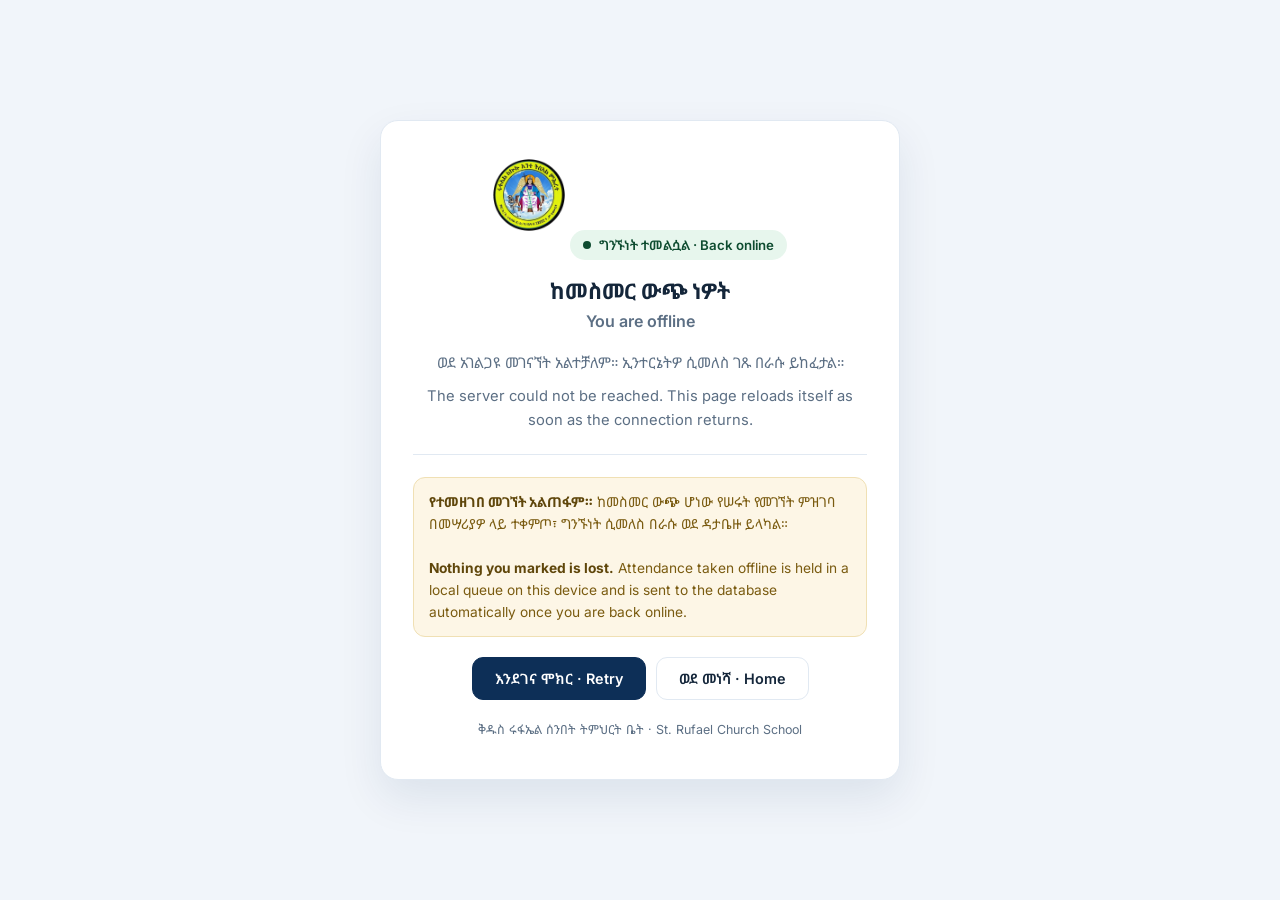
==== offline.html @ 1dffbf05 "Add files via upload Main" ====
<!DOCTYPE html>
<html lang="am">
<head>
<meta charset="UTF-8">
<meta name="viewport" content="width=device-width, initial-scale=1.0, viewport-fit=cover">
<title>ከመስመር ውጭ · Offline</title>
<meta name="theme-color" content="#0d2f57">
<link rel="icon" type="image/png" href="assets/logo.png">
<link rel="stylesheet" href="css/fonts.css">
<style>
  :root{
    --navy:#0d2f57; --ink:#14263a; --muted:#5c6f84; --bg:#f1f5fa;
    --line:#e1e9f2; --gold:#c9a227; --amber:#b7791f; --amber-bg:#fdf6e6;
    --font:'Inter','Noto Sans Ethiopic',system-ui,-apple-system,Segoe UI,Roboto,sans-serif;
  }
  *{box-sizing:border-box}
  html,body{height:100%}
  body{
    margin:0; font-family:var(--font); background:var(--bg); color:var(--ink);
    display:flex; align-items:center; justify-content:center; padding:28px;
    -webkit-font-smoothing:antialiased;
  }
  .card{
    width:100%; max-width:520px; background:#fff; border:1px solid var(--line);
    border-radius:18px; padding:38px 32px 30px; text-align:center;
    box-shadow:0 18px 44px rgba(13,47,87,.09);
  }
  .logo{width:72px;height:72px;object-fit:contain;margin-bottom:18px}
  h1{font-size:1.35rem;margin:0 0 6px;letter-spacing:-.01em}
  h2{font-size:1rem;font-weight:600;color:var(--muted);margin:0 0 20px}
  p{color:var(--muted);font-size:.92rem;line-height:1.65;margin:0 0 8px}
  .rule{height:1px;background:var(--line);margin:22px 0}
  .note{
    background:var(--amber-bg); border:1px solid #f0e0b4; color:#7a5b10;
    border-radius:12px; padding:13px 15px; font-size:.86rem; text-align:start;
    line-height:1.6; margin-bottom:20px;
  }
  .note strong{color:#5f460a}
  .row{display:flex;gap:10px;justify-content:center;flex-wrap:wrap}
  button,a.btn{
    font-family:inherit; font-size:.9rem; font-weight:600; cursor:pointer;
    padding:11px 22px; border-radius:11px; border:1px solid var(--line);
    background:#fff; color:var(--ink); text-decoration:none; transition:.15s;
  }
  button.primary{background:var(--navy);border-color:var(--navy);color:#fff}
  button:hover,a.btn:hover{transform:translateY(-1px);box-shadow:0 6px 16px rgba(13,47,87,.12)}
  .state{
    display:inline-flex;align-items:center;gap:8px;font-size:.83rem;font-weight:600;
    padding:6px 13px;border-radius:999px;background:#fdecea;color:#8c2f22;margin-bottom:16px;
  }
  .state.on{background:#e7f6ed;color:#0e4c30}
  .dot{width:8px;height:8px;border-radius:50%;background:currentColor}
  .foot{font-size:.78rem;color:var(--muted);margin-top:20px}
  @media (max-width:420px){ .card{padding:30px 20px 24px} }
</style>
</head>
<body>
  <main class="card">
    <img class="logo" src="assets/logo.png" alt="">
    <div class="state" id="state"><span class="dot"></span><span id="stateTxt">ከመስመር ውጭ · Offline</span></div>
    <h1>ከመስመር ውጭ ነዎት</h1>
    <h2>You are offline</h2>

    <p>ወደ አገልጋዩ መገናኘት አልተቻለም። ኢንተርኔትዎ ሲመለስ ገጹ በራሱ ይከፈታል።</p>
    <p>The server could not be reached. This page reloads itself as soon as the connection returns.</p>

    <div class="rule"></div>

    <div class="note">
      <strong>የተመዘገበ መገኘት አልጠፋም።</strong> ከመስመር ውጭ ሆነው የሠሩት የመገኘት ምዝገባ በመሣሪያዎ ላይ ተቀምጦ፣ ግንኙነት ሲመለስ በራሱ ወደ ዳታቤዙ ይላካል።
      <br><br>
      <strong>Nothing you marked is lost.</strong> Attendance taken offline is held in a local queue on this device and
      is sent to the database automatically once you are back online.
    </div>

    <div class="row">
      <button class="primary" type="button" onclick="location.reload()">እንደገና ሞክር · Retry</button>
      <a class="btn" href="index.php">ወደ መነሻ · Home</a>
    </div>

    <p class="foot">ቅዱስ ሩፋኤል ሰንበት ትምህርት ቤት · St. Rufael Church School</p>
  </main>

<script>
(function () {
  var st = document.getElementById('state'), tx = document.getElementById('stateTxt');
  function paint() {
    if (navigator.onLine) {
      st.classList.add('on');
      tx.textContent = 'ግንኙነት ተመልሷል · Back online';
      setTimeout(function () { location.replace('index.php'); }, 900);
    } else {
      st.classList.remove('on');
      tx.textContent = 'ከመስመር ውጭ · Offline';
    }
  }
  window.addEventListener('online', paint);
  window.addEventListener('offline', paint);
  paint();
  /* quiet poll, in case the online event never fires */
  setInterval(function () {
    fetch('assets/logo.png', { method: 'HEAD', cache: 'no-store' })
      .then(function () { location.replace('index.php'); })
      .catch(function () {});
  }, 8000);
})();
</script>
</body>
</html>
---- css/fonts.css ----
/* family Noto+Sans+Ethiopic:wght@400;500;600;700 */
@font-face{font-family:'Noto Sans Ethiopic';font-style:normal;font-weight:400;font-display:swap;src:url('../assets/fonts/NotoSansEthiopic-ethiopic-400.woff2') format('woff2');unicode-range:U+030E, U+1200-1399, U+2D80-2DDE, U+AB01-AB2E, U+1E7E0-1E7E6, U+1E7E8-1E7EB, U+1E7ED-1E7EE, U+1E7F0-1E7FE;}
@font-face{font-family:'Noto Sans Ethiopic';font-style:normal;font-weight:400;font-display:swap;src:url('../assets/fonts/NotoSansEthiopic-latin-ext-400.woff2') format('woff2');unicode-range:U+0100-02BA, U+02BD-02C5, U+02C7-02CC, U+02CE-02D7, U+02DD-02FF, U+0304, U+0308, U+0329, U+1D00-1DBF, U+1E00-1E9F, U+1EF2-1EFF, U+2020, U+20A0-20AB, U+20AD-20C0, U+2113, U+2C60-2C7F, U+A720-A7FF;}
@font-face{font-family:'Noto Sans Ethiopic';font-style:normal;font-weight:400;font-display:swap;src:url('../assets/fonts/NotoSansEthiopic-latin-400.woff2') format('woff2');unicode-range:U+0000-00FF, U+0131, U+0152-0153, U+02BB-02BC, U+02C6, U+02DA, U+02DC, U+0304, U+0308, U+0329, U+2000-206F, U+20AC, U+2122, U+2191, U+2193, U+2212, U+2215, U+FEFF, U+FFFD;}
@font-face{font-family:'Noto Sans Ethiopic';font-style:normal;font-weight:500;font-display:swap;src:url('../assets/fonts/NotoSansEthiopic-ethiopic-500.woff2') format('woff2');unicode-range:U+030E, U+1200-1399, U+2D80-2DDE, U+AB01-AB2E, U+1E7E0-1E7E6, U+1E7E8-1E7EB, U+1E7ED-1E7EE, U+1E7F0-1E7FE;}
@font-face{font-family:'Noto Sans Ethiopic';font-style:normal;font-weight:500;font-display:swap;src:url('../assets/fonts/NotoSansEthiopic-latin-ext-500.woff2') format('woff2');unicode-range:U+0100-02BA, U+02BD-02C5, U+02C7-02CC, U+02CE-02D7, U+02DD-02FF, U+0304, U+0308, U+0329, U+1D00-1DBF, U+1E00-1E9F, U+1EF2-1EFF, U+2020, U+20A0-20AB, U+20AD-20C0, U+2113, U+2C60-2C7F, U+A720-A7FF;}
@font-face{font-family:'Noto Sans Ethiopic';font-style:normal;font-weight:500;font-display:swap;src:url('../assets/fonts/NotoSansEthiopic-latin-500.woff2') format('woff2');unicode-range:U+0000-00FF, U+0131, U+0152-0153, U+02BB-02BC, U+02C6, U+02DA, U+02DC, U+0304, U+0308, U+0329, U+2000-206F, U+20AC, U+2122, U+2191, U+2193, U+2212, U+2215, U+FEFF, U+FFFD;}
@font-face{font-family:'Noto Sans Ethiopic';font-style:normal;font-weight:600;font-display:swap;src:url('../assets/fonts/NotoSansEthiopic-ethiopic-600.woff2') format('woff2');unicode-range:U+030E, U+1200-1399, U+2D80-2DDE, U+AB01-AB2E, U+1E7E0-1E7E6, U+1E7E8-1E7EB, U+1E7ED-1E7EE, U+1E7F0-1E7FE;}
@font-face{font-family:'Noto Sans Ethiopic';font-style:normal;font-weight:600;font-display:swap;src:url('../assets/fonts/NotoSansEthiopic-latin-ext-600.woff2') format('woff2');unicode-range:U+0100-02BA, U+02BD-02C5, U+02C7-02CC, U+02CE-02D7, U+02DD-02FF, U+0304, U+0308, U+0329, U+1D00-1DBF, U+1E00-1E9F, U+1EF2-1EFF, U+2020, U+20A0-20AB, U+20AD-20C0, U+2113, U+2C60-2C7F, U+A720-A7FF;}
@font-face{font-family:'Noto Sans Ethiopic';font-style:normal;font-weight:600;font-display:swap;src:url('../assets/fonts/NotoSansEthiopic-latin-600.woff2') format('woff2');unicode-range:U+0000-00FF, U+0131, U+0152-0153, U+02BB-02BC, U+02C6, U+02DA, U+02DC, U+0304, U+0308, U+0329, U+2000-206F, U+20AC, U+2122, U+2191, U+2193, U+2212, U+2215, U+FEFF, U+FFFD;}
@font-face{font-family:'Noto Sans Ethiopic';font-style:normal;font-weight:700;font-display:swap;src:url('../assets/fonts/NotoSansEthiopic-ethiopic-700.woff2') format('woff2');unicode-range:U+030E, U+1200-1399, U+2D80-2DDE, U+AB01-AB2E, U+1E7E0-1E7E6, U+1E7E8-1E7EB, U+1E7ED-1E7EE, U+1E7F0-1E7FE;}
@font-face{font-family:'Noto Sans Ethiopic';font-style:normal;font-weight:700;font-display:swap;src:url('../assets/fonts/NotoSansEthiopic-latin-ext-700.woff2') format('woff2');unicode-range:U+0100-02BA, U+02BD-02C5, U+02C7-02CC, U+02CE-02D7, U+02DD-02FF, U+0304, U+0308, U+0329, U+1D00-1DBF, U+1E00-1E9F, U+1EF2-1EFF, U+2020, U+20A0-20AB, U+20AD-20C0, U+2113, U+2C60-2C7F, U+A720-A7FF;}
@font-face{font-family:'Noto Sans Ethiopic';font-style:normal;font-weight:700;font-display:swap;src:url('../assets/fonts/NotoSansEthiopic-latin-700.woff2') format('woff2');unicode-range:U+0000-00FF, U+0131, U+0152-0153, U+02BB-02BC, U+02C6, U+02DA, U+02DC, U+0304, U+0308, U+0329, U+2000-206F, U+20AC, U+2122, U+2191, U+2193, U+2212, U+2215, U+FEFF, U+FFFD;}
/* family Inter:wght@400;500;600;700 */
@font-face{font-family:'Inter';font-style:normal;font-weight:400;font-display:swap;src:url('../assets/fonts/Inter-latin-ext-400.woff2') format('woff2');unicode-range:U+0100-02BA, U+02BD-02C5, U+02C7-02CC, U+02CE-02D7, U+02DD-02FF, U+0304, U+0308, U+0329, U+1D00-1DBF, U+1E00-1E9F, U+1EF2-1EFF, U+2020, U+20A0-20AB, U+20AD-20C0, U+2113, U+2C60-2C7F, U+A720-A7FF;}
@font-face{font-family:'Inter';font-style:normal;font-weight:400;font-display:swap;src:url('../assets/fonts/Inter-latin-400.woff2') format('woff2');unicode-range:U+0000-00FF, U+0131, U+0152-0153, U+02BB-02BC, U+02C6, U+02DA, U+02DC, U+0304, U+0308, U+0329, U+2000-206F, U+20AC, U+2122, U+2191, U+2193, U+2212, U+2215, U+FEFF, U+FFFD;}
@font-face{font-family:'Inter';font-style:normal;font-weight:500;font-display:swap;src:url('../assets/fonts/Inter-latin-ext-500.woff2') format('woff2');unicode-range:U+0100-02BA, U+02BD-02C5, U+02C7-02CC, U+02CE-02D7, U+02DD-02FF, U+0304, U+0308, U+0329, U+1D00-1DBF, U+1E00-1E9F, U+1EF2-1EFF, U+2020, U+20A0-20AB, U+20AD-20C0, U+2113, U+2C60-2C7F, U+A720-A7FF;}
@font-face{font-family:'Inter';font-style:normal;font-weight:500;font-display:swap;src:url('../assets/fonts/Inter-latin-500.woff2') format('woff2');unicode-range:U+0000-00FF, U+0131, U+0152-0153, U+02BB-02BC, U+02C6, U+02DA, U+02DC, U+0304, U+0308, U+0329, U+2000-206F, U+20AC, U+2122, U+2191, U+2193, U+2212, U+2215, U+FEFF, U+FFFD;}
@font-face{font-family:'Inter';font-style:normal;font-weight:600;font-display:swap;src:url('../assets/fonts/Inter-latin-ext-600.woff2') format('woff2');unicode-range:U+0100-02BA, U+02BD-02C5, U+02C7-02CC, U+02CE-02D7, U+02DD-02FF, U+0304, U+0308, U+0329, U+1D00-1DBF, U+1E00-1E9F, U+1EF2-1EFF, U+2020, U+20A0-20AB, U+20AD-20C0, U+2113, U+2C60-2C7F, U+A720-A7FF;}
@font-face{font-family:'Inter';font-style:normal;font-weight:600;font-display:swap;src:url('../assets/fonts/Inter-latin-600.woff2') format('woff2');unicode-range:U+0000-00FF, U+0131, U+0152-0153, U+02BB-02BC, U+02C6, U+02DA, U+02DC, U+0304, U+0308, U+0329, U+2000-206F, U+20AC, U+2122, U+2191, U+2193, U+2212, U+2215, U+FEFF, U+FFFD;}
@font-face{font-family:'Inter';font-style:normal;font-weight:700;font-display:swap;src:url('../assets/fonts/Inter-latin-ext-700.woff2') format('woff2');unicode-range:U+0100-02BA, U+02BD-02C5, U+02C7-02CC, U+02CE-02D7, U+02DD-02FF, U+0304, U+0308, U+0329, U+1D00-1DBF, U+1E00-1E9F, U+1EF2-1EFF, U+2020, U+20A0-20AB, U+20AD-20C0, U+2113, U+2C60-2C7F, U+A720-A7FF;}
@font-face{font-family:'Inter';font-style:normal;font-weight:700;font-display:swap;src:url('../assets/fonts/Inter-latin-700.woff2') format('woff2');unicode-range:U+0000-00FF, U+0131, U+0152-0153, U+02BB-02BC, U+02C6, U+02DA, U+02DC, U+0304, U+0308, U+0329, U+2000-206F, U+20AC, U+2122, U+2191, U+2193, U+2212, U+2215, U+FEFF, U+FFFD;}
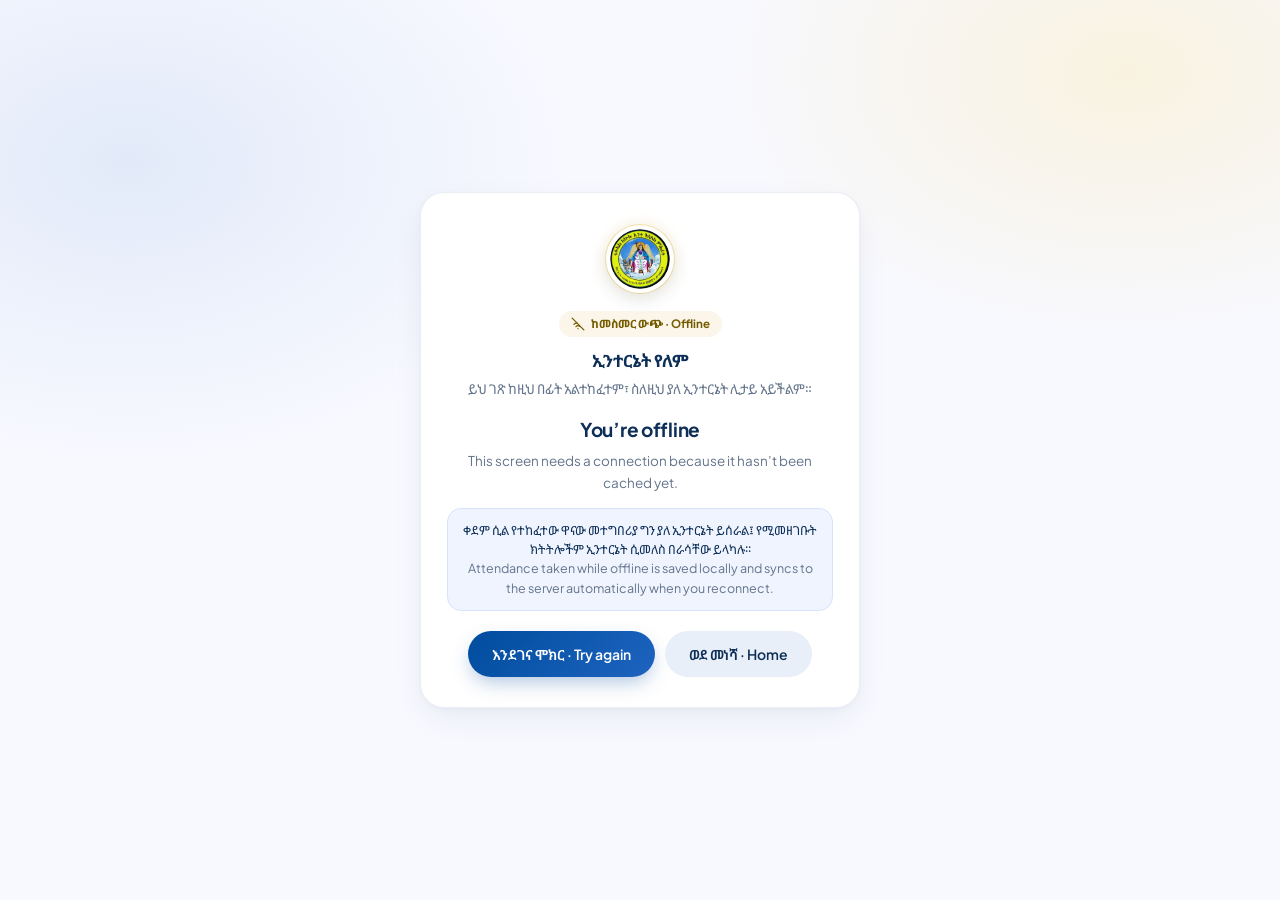
==== commit e86a2cf0: "Add files via upload" ====
--- a/offline.html
+++ b/offline.html
@@ -1,109 +1,98 @@
-<!DOCTYPE html>
+<!doctype html>
 <html lang="am">
 <head>
-<meta charset="UTF-8">
-<meta name="viewport" content="width=device-width, initial-scale=1.0, viewport-fit=cover">
-<title>ከመስመር ውጭ · Offline</title>
-<meta name="theme-color" content="#0d2f57">
+<meta charset="utf-8">
+<meta name="viewport" content="width=device-width, initial-scale=1, viewport-fit=cover">
+<meta name="theme-color" content="#004C9D">
+<title>ቅዱስ ሩፋኤል · Offline</title>
 <link rel="icon" type="image/png" href="assets/logo.png">
-<link rel="stylesheet" href="css/fonts.css">
+<link rel="stylesheet" href="css/fonts.min.css">
 <style>
-  :root{
-    --navy:#0d2f57; --ink:#14263a; --muted:#5c6f84; --bg:#f1f5fa;
-    --line:#e1e9f2; --gold:#c9a227; --amber:#b7791f; --amber-bg:#fdf6e6;
-    --font:'Inter','Noto Sans Ethiopic',system-ui,-apple-system,Segoe UI,Roboto,sans-serif;
-  }
   *{box-sizing:border-box}
-  html,body{height:100%}
+  html,body{height:100%;margin:0}
   body{
-    margin:0; font-family:var(--font); background:var(--bg); color:var(--ink);
-    display:flex; align-items:center; justify-content:center; padding:28px;
+    display:grid;place-items:center;padding:24px;
+    background:
+      radial-gradient(640px 420px at 88% 8%, rgba(254,210,85,.18), transparent 65%),
+      radial-gradient(680px 460px at 10% 18%, rgba(30,100,192,.10), transparent 65%),
+      #F8F9FF;
+    color:#0D2F57;
+    font:400 14.5px/1.6 'Plus Jakarta Sans','Inter','Noto Sans Ethiopic',system-ui,-apple-system,'Segoe UI',Roboto,sans-serif;
     -webkit-font-smoothing:antialiased;
   }
   .card{
-    width:100%; max-width:520px; background:#fff; border:1px solid var(--line);
-    border-radius:18px; padding:38px 32px 30px; text-align:center;
-    box-shadow:0 18px 44px rgba(13,47,87,.09);
+    max-width:440px;width:100%;background:#FFFFFF;border:1px solid rgba(226,232,240,.7);
+    border-radius:24px;padding:30px 26px;text-align:center;
+    box-shadow:0 12px 36px -8px rgba(13,47,87,.09),0 2px 6px rgba(13,47,87,.03);
   }
-  .logo{width:72px;height:72px;object-fit:contain;margin-bottom:18px}
-  h1{font-size:1.35rem;margin:0 0 6px;letter-spacing:-.01em}
-  h2{font-size:1rem;font-weight:600;color:var(--muted);margin:0 0 20px}
-  p{color:var(--muted);font-size:.92rem;line-height:1.65;margin:0 0 8px}
-  .rule{height:1px;background:var(--line);margin:22px 0}
+  .seal-wrap{position:relative;width:72px;height:72px;margin:0 auto 16px;display:grid;place-items:center}
+  .seal-glow{
+    position:absolute;inset:-6px;border-radius:50%;
+    background:radial-gradient(circle, rgba(254,210,85,.50) 0%, transparent 72%);
+    filter:blur(6px);
+  }
+  .ico{
+    position:relative;width:68px;height:68px;border-radius:50%;background:#FFFFFF;padding:4px;
+    box-shadow:0 6px 18px rgba(13,47,87,.12),0 0 0 1px rgba(236,194,70,.4);
+    display:grid;place-items:center;
+  }
+  .ico img{width:100%;height:100%;border-radius:50%;object-fit:cover;display:block}
+  .badge{
+    display:inline-flex;align-items:center;gap:6px;margin-bottom:10px;
+    padding:4px 12px;border-radius:9999px;background:#FBF6E9;color:#755B00;
+    font-size:11.5px;font-weight:700;
+  }
+  h1{margin:0 0 6px;font-size:19px;font-weight:700;letter-spacing:-.015em;color:#0D2F57}
+  p{margin:0 0 14px;color:#64748B;font-size:13.5px}
+  .am{font-weight:700;color:#0D2F57;font-size:17px;margin-bottom:4px}
   .note{
-    background:var(--amber-bg); border:1px solid #f0e0b4; color:#7a5b10;
-    border-radius:12px; padding:13px 15px; font-size:.86rem; text-align:start;
-    line-height:1.6; margin-bottom:20px;
+    font-size:12.5px;color:#0D2F57;background:#EFF4FF;border:1px solid #D7E2FF;
+    border-radius:14px;padding:12px 14px;margin:14px 0 20px;line-height:1.55;
   }
-  .note strong{color:#5f460a}
+  .btn{
+    display:inline-flex;align-items:center;justify-content:center;gap:8px;height:46px;padding:0 24px;
+    border-radius:9999px;border:0;
+    background:linear-gradient(135deg,#004C9D 0%,#1E64C0 100%);
+    color:#fff;font-family:inherit;font-size:14px;font-weight:600;cursor:pointer;text-decoration:none;
+    box-shadow:0 8px 20px -4px rgba(0,76,157,.34);
+  }
+  .btn:hover{filter:brightness(1.05)}
   .row{display:flex;gap:10px;justify-content:center;flex-wrap:wrap}
-  button,a.btn{
-    font-family:inherit; font-size:.9rem; font-weight:600; cursor:pointer;
-    padding:11px 22px; border-radius:11px; border:1px solid var(--line);
-    background:#fff; color:var(--ink); text-decoration:none; transition:.15s;
-  }
-  button.primary{background:var(--navy);border-color:var(--navy);color:#fff}
-  button:hover,a.btn:hover{transform:translateY(-1px);box-shadow:0 6px 16px rgba(13,47,87,.12)}
-  .state{
-    display:inline-flex;align-items:center;gap:8px;font-size:.83rem;font-weight:600;
-    padding:6px 13px;border-radius:999px;background:#fdecea;color:#8c2f22;margin-bottom:16px;
-  }
-  .state.on{background:#e7f6ed;color:#0e4c30}
-  .dot{width:8px;height:8px;border-radius:50%;background:currentColor}
-  .foot{font-size:.78rem;color:var(--muted);margin-top:20px}
-  @media (max-width:420px){ .card{padding:30px 20px 24px} }
+  .btn.alt{background:#E8EFF8;color:#0D2F57;box-shadow:none}
+  .btn.alt:hover{background:#DCE9FF;filter:none}
 </style>
 </head>
 <body>
-  <main class="card">
-    <img class="logo" src="assets/logo.png" alt="">
-    <div class="state" id="state"><span class="dot"></span><span id="stateTxt">ከመስመር ውጭ · Offline</span></div>
-    <h1>ከመስመር ውጭ ነዎት</h1>
-    <h2>You are offline</h2>
-
-    <p>ወደ አገልጋዩ መገናኘት አልተቻለም። ኢንተርኔትዎ ሲመለስ ገጹ በራሱ ይከፈታል።</p>
-    <p>The server could not be reached. This page reloads itself as soon as the connection returns.</p>
-
-    <div class="rule"></div>
-
-    <div class="note">
-      <strong>የተመዘገበ መገኘት አልጠፋም።</strong> ከመስመር ውጭ ሆነው የሠሩት የመገኘት ምዝገባ በመሣሪያዎ ላይ ተቀምጦ፣ ግንኙነት ሲመለስ በራሱ ወደ ዳታቤዙ ይላካል።
-      <br><br>
-      <strong>Nothing you marked is lost.</strong> Attendance taken offline is held in a local queue on this device and
-      is sent to the database automatically once you are back online.
+<main class="card">
+  <div class="seal-wrap">
+    <div class="seal-glow" aria-hidden="true"></div>
+    <div class="ico">
+      <img src="assets/logo.png" alt="ቅዱስ ሩፋኤል" onerror="this.style.display='none'">
     </div>
-
-    <div class="row">
-      <button class="primary" type="button" onclick="location.reload()">እንደገና ሞክር · Retry</button>
-      <a class="btn" href="index.php">ወደ መነሻ · Home</a>
-    </div>
-
-    <p class="foot">ቅዱስ ሩፋኤል ሰንበት ትምህርት ቤት · St. Rufael Church School</p>
-  </main>
-
+  </div>
+  <div class="badge">
+    <svg width="14" height="14" viewBox="0 0 24 24" fill="none" stroke="currentColor" stroke-width="2.2" stroke-linecap="round" stroke-linejoin="round">
+      <line x1="2" y1="2" x2="22" y2="22"/>
+      <path d="M8.5 16.5a5 5 0 0 1 7 0"/><path d="M5 12.6a10 10 0 0 1 5.2-2.6"/>
+      <line x1="12" y1="20" x2="12.01" y2="20"/>
+    </svg>
+    <span>ከመስመር ውጭ · Offline</span>
+  </div>
+  <div class="am">ኢንተርኔት የለም</div>
+  <p>ይህ ገጽ ከዚህ በፊት አልተከፈተም፣ ስለዚህ ያለ ኢንተርኔት ሊታይ አይችልም።</p>
+  <h1>You’re offline</h1>
+  <p>This screen needs a connection because it hasn’t been cached yet.</p>
+  <div class="note">
+    ቀደም ሲል የተከፈተው ዋናው መተግበሪያ ግን ያለ ኢንተርኔት ይሰራል፤ የሚመዘገቡት ክትትሎችም ኢንተርኔት ሲመለስ በራሳቸው ይላካሉ።<br>
+    <span style="color:#64748B">Attendance taken while offline is saved locally and syncs to the server automatically when you reconnect.</span>
+  </div>
+  <div class="row">
+    <button class="btn" type="button" onclick="location.reload()">እንደገና ሞክር · Try again</button>
+    <a class="btn alt" href="./">ወደ መነሻ · Home</a>
+  </div>
+</main>
 <script>
-(function () {
-  var st = document.getElementById('state'), tx = document.getElementById('stateTxt');
-  function paint() {
-    if (navigator.onLine) {
-      st.classList.add('on');
-      tx.textContent = 'ግንኙነት ተመልሷል · Back online';
-      setTimeout(function () { location.replace('index.php'); }, 900);
-    } else {
-      st.classList.remove('on');
-      tx.textContent = 'ከመስመር ውጭ · Offline';
-    }
-  }
-  window.addEventListener('online', paint);
-  window.addEventListener('offline', paint);
-  paint();
-  /* quiet poll, in case the online event never fires */
-  setInterval(function () {
-    fetch('assets/logo.png', { method: 'HEAD', cache: 'no-store' })
-      .then(function () { location.replace('index.php'); })
-      .catch(function () {});
-  }, 8000);
-})();
+  window.addEventListener('online', () => location.reload());
 </script>
 </body>
 </html>
--- a/css/fonts.min.css
+++ b/css/fonts.min.css
@@ -0,0 +1,31 @@
+
+@font-face { font-family: 'Plus Jakarta Sans'; font-style: normal; font-weight: 400; font-display: swap; src:url('../assets/fonts/PlusJakartaSans-latin-ext-400.woff2') format('woff2'); unicode-range: U+0100-02BA, U+02BD-02C5, U+02C7-02CC, U+02CE-02D7, U+02DD-02FF, U+0304, U+0308, U+0329, U+1D00-1DBF, U+1E00-1E9F, U+1EF2-1EFF, U+2020, U+20A0-20AB, U+20AD-20C4, U+2113, U+2C60-2C7F, U+A720-A7FF; }
+@font-face { font-family: 'Plus Jakarta Sans'; font-style: normal; font-weight: 400; font-display: swap; src:url('../assets/fonts/PlusJakartaSans-latin-400.woff2') format('woff2'); unicode-range: U+0000-00FF, U+0131, U+0152-0153, U+02BB-02BC, U+02C6, U+02DA, U+02DC, U+0304, U+0308, U+0329, U+2000-206F, U+20AC, U+2122, U+2191, U+2193, U+2212, U+2215, U+FEFF, U+FFFD; }
+@font-face { font-family: 'Plus Jakarta Sans'; font-style: normal; font-weight: 500; font-display: swap; src:url('../assets/fonts/PlusJakartaSans-latin-ext-500.woff2') format('woff2'); unicode-range: U+0100-02BA, U+02BD-02C5, U+02C7-02CC, U+02CE-02D7, U+02DD-02FF, U+0304, U+0308, U+0329, U+1D00-1DBF, U+1E00-1E9F, U+1EF2-1EFF, U+2020, U+20A0-20AB, U+20AD-20C4, U+2113, U+2C60-2C7F, U+A720-A7FF; }
+@font-face { font-family: 'Plus Jakarta Sans'; font-style: normal; font-weight: 500; font-display: swap; src:url('../assets/fonts/PlusJakartaSans-latin-500.woff2') format('woff2'); unicode-range: U+0000-00FF, U+0131, U+0152-0153, U+02BB-02BC, U+02C6, U+02DA, U+02DC, U+0304, U+0308, U+0329, U+2000-206F, U+20AC, U+2122, U+2191, U+2193, U+2212, U+2215, U+FEFF, U+FFFD; }
+@font-face { font-family: 'Plus Jakarta Sans'; font-style: normal; font-weight: 600; font-display: swap; src:url('../assets/fonts/PlusJakartaSans-latin-ext-600.woff2') format('woff2'); unicode-range: U+0100-02BA, U+02BD-02C5, U+02C7-02CC, U+02CE-02D7, U+02DD-02FF, U+0304, U+0308, U+0329, U+1D00-1DBF, U+1E00-1E9F, U+1EF2-1EFF, U+2020, U+20A0-20AB, U+20AD-20C4, U+2113, U+2C60-2C7F, U+A720-A7FF; }
+@font-face { font-family: 'Plus Jakarta Sans'; font-style: normal; font-weight: 600; font-display: swap; src:url('../assets/fonts/PlusJakartaSans-latin-600.woff2') format('woff2'); unicode-range: U+0000-00FF, U+0131, U+0152-0153, U+02BB-02BC, U+02C6, U+02DA, U+02DC, U+0304, U+0308, U+0329, U+2000-206F, U+20AC, U+2122, U+2191, U+2193, U+2212, U+2215, U+FEFF, U+FFFD; }
+@font-face { font-family: 'Plus Jakarta Sans'; font-style: normal; font-weight: 700; font-display: swap; src:url('../assets/fonts/PlusJakartaSans-latin-ext-700.woff2') format('woff2'); unicode-range: U+0100-02BA, U+02BD-02C5, U+02C7-02CC, U+02CE-02D7, U+02DD-02FF, U+0304, U+0308, U+0329, U+1D00-1DBF, U+1E00-1E9F, U+1EF2-1EFF, U+2020, U+20A0-20AB, U+20AD-20C4, U+2113, U+2C60-2C7F, U+A720-A7FF; }
+@font-face { font-family: 'Plus Jakarta Sans'; font-style: normal; font-weight: 700; font-display: swap; src:url('../assets/fonts/PlusJakartaSans-latin-700.woff2') format('woff2'); unicode-range: U+0000-00FF, U+0131, U+0152-0153, U+02BB-02BC, U+02C6, U+02DA, U+02DC, U+0304, U+0308, U+0329, U+2000-206F, U+20AC, U+2122, U+2191, U+2193, U+2212, U+2215, U+FEFF, U+FFFD; }
+
+@font-face{font-family:'Noto Sans Ethiopic';font-style:normal;font-weight:400;font-display:swap;src:url('../assets/fonts/NotoSansEthiopic-ethiopic-400.woff2') format('woff2');unicode-range:U+030E, U+1200-1399, U+2D80-2DDE, U+AB01-AB2E, U+1E7E0-1E7E6, U+1E7E8-1E7EB, U+1E7ED-1E7EE, U+1E7F0-1E7FE;}
+@font-face{font-family:'Noto Sans Ethiopic';font-style:normal;font-weight:400;font-display:swap;src:url('../assets/fonts/NotoSansEthiopic-latin-ext-400.woff2') format('woff2');unicode-range:U+0100-02BA, U+02BD-02C5, U+02C7-02CC, U+02CE-02D7, U+02DD-02FF, U+0304, U+0308, U+0329, U+1D00-1DBF, U+1E00-1E9F, U+1EF2-1EFF, U+2020, U+20A0-20AB, U+20AD-20C0, U+2113, U+2C60-2C7F, U+A720-A7FF;}
+@font-face{font-family:'Noto Sans Ethiopic';font-style:normal;font-weight:400;font-display:swap;src:url('../assets/fonts/NotoSansEthiopic-latin-400.woff2') format('woff2');unicode-range:U+0000-00FF, U+0131, U+0152-0153, U+02BB-02BC, U+02C6, U+02DA, U+02DC, U+0304, U+0308, U+0329, U+2000-206F, U+20AC, U+2122, U+2191, U+2193, U+2212, U+2215, U+FEFF, U+FFFD;}
+@font-face{font-family:'Noto Sans Ethiopic';font-style:normal;font-weight:500;font-display:swap;src:url('../assets/fonts/NotoSansEthiopic-ethiopic-500.woff2') format('woff2');unicode-range:U+030E, U+1200-1399, U+2D80-2DDE, U+AB01-AB2E, U+1E7E0-1E7E6, U+1E7E8-1E7EB, U+1E7ED-1E7EE, U+1E7F0-1E7FE;}
+@font-face{font-family:'Noto Sans Ethiopic';font-style:normal;font-weight:500;font-display:swap;src:url('../assets/fonts/NotoSansEthiopic-latin-ext-500.woff2') format('woff2');unicode-range:U+0100-02BA, U+02BD-02C5, U+02C7-02CC, U+02CE-02D7, U+02DD-02FF, U+0304, U+0308, U+0329, U+1D00-1DBF, U+1E00-1E9F, U+1EF2-1EFF, U+2020, U+20A0-20AB, U+20AD-20C0, U+2113, U+2C60-2C7F, U+A720-A7FF;}
+@font-face{font-family:'Noto Sans Ethiopic';font-style:normal;font-weight:500;font-display:swap;src:url('../assets/fonts/NotoSansEthiopic-latin-500.woff2') format('woff2');unicode-range:U+0000-00FF, U+0131, U+0152-0153, U+02BB-02BC, U+02C6, U+02DA, U+02DC, U+0304, U+0308, U+0329, U+2000-206F, U+20AC, U+2122, U+2191, U+2193, U+2212, U+2215, U+FEFF, U+FFFD;}
+@font-face{font-family:'Noto Sans Ethiopic';font-style:normal;font-weight:600;font-display:swap;src:url('../assets/fonts/NotoSansEthiopic-ethiopic-600.woff2') format('woff2');unicode-range:U+030E, U+1200-1399, U+2D80-2DDE, U+AB01-AB2E, U+1E7E0-1E7E6, U+1E7E8-1E7EB, U+1E7ED-1E7EE, U+1E7F0-1E7FE;}
+@font-face{font-family:'Noto Sans Ethiopic';font-style:normal;font-weight:600;font-display:swap;src:url('../assets/fonts/NotoSansEthiopic-latin-ext-600.woff2') format('woff2');unicode-range:U+0100-02BA, U+02BD-02C5, U+02C7-02CC, U+02CE-02D7, U+02DD-02FF, U+0304, U+0308, U+0329, U+1D00-1DBF, U+1E00-1E9F, U+1EF2-1EFF, U+2020, U+20A0-20AB, U+20AD-20C0, U+2113, U+2C60-2C7F, U+A720-A7FF;}
+@font-face{font-family:'Noto Sans Ethiopic';font-style:normal;font-weight:600;font-display:swap;src:url('../assets/fonts/NotoSansEthiopic-latin-600.woff2') format('woff2');unicode-range:U+0000-00FF, U+0131, U+0152-0153, U+02BB-02BC, U+02C6, U+02DA, U+02DC, U+0304, U+0308, U+0329, U+2000-206F, U+20AC, U+2122, U+2191, U+2193, U+2212, U+2215, U+FEFF, U+FFFD;}
+@font-face{font-family:'Noto Sans Ethiopic';font-style:normal;font-weight:700;font-display:swap;src:url('../assets/fonts/NotoSansEthiopic-ethiopic-700.woff2') format('woff2');unicode-range:U+030E, U+1200-1399, U+2D80-2DDE, U+AB01-AB2E, U+1E7E0-1E7E6, U+1E7E8-1E7EB, U+1E7ED-1E7EE, U+1E7F0-1E7FE;}
+@font-face{font-family:'Noto Sans Ethiopic';font-style:normal;font-weight:700;font-display:swap;src:url('../assets/fonts/NotoSansEthiopic-latin-ext-700.woff2') format('woff2');unicode-range:U+0100-02BA, U+02BD-02C5, U+02C7-02CC, U+02CE-02D7, U+02DD-02FF, U+0304, U+0308, U+0329, U+1D00-1DBF, U+1E00-1E9F, U+1EF2-1EFF, U+2020, U+20A0-20AB, U+20AD-20C0, U+2113, U+2C60-2C7F, U+A720-A7FF;}
+@font-face{font-family:'Noto Sans Ethiopic';font-style:normal;font-weight:700;font-display:swap;src:url('../assets/fonts/NotoSansEthiopic-latin-700.woff2') format('woff2');unicode-range:U+0000-00FF, U+0131, U+0152-0153, U+02BB-02BC, U+02C6, U+02DA, U+02DC, U+0304, U+0308, U+0329, U+2000-206F, U+20AC, U+2122, U+2191, U+2193, U+2212, U+2215, U+FEFF, U+FFFD;}
+
+@font-face{font-family:'Inter';font-style:normal;font-weight:400;font-display:swap;src:url('../assets/fonts/Inter-latin-ext-400.woff2') format('woff2');unicode-range:U+0100-02BA, U+02BD-02C5, U+02C7-02CC, U+02CE-02D7, U+02DD-02FF, U+0304, U+0308, U+0329, U+1D00-1DBF, U+1E00-1E9F, U+1EF2-1EFF, U+2020, U+20A0-20AB, U+20AD-20C0, U+2113, U+2C60-2C7F, U+A720-A7FF;}
+@font-face{font-family:'Inter';font-style:normal;font-weight:400;font-display:swap;src:url('../assets/fonts/Inter-latin-400.woff2') format('woff2');unicode-range:U+0000-00FF, U+0131, U+0152-0153, U+02BB-02BC, U+02C6, U+02DA, U+02DC, U+0304, U+0308, U+0329, U+2000-206F, U+20AC, U+2122, U+2191, U+2193, U+2212, U+2215, U+FEFF, U+FFFD;}
+@font-face{font-family:'Inter';font-style:normal;font-weight:500;font-display:swap;src:url('../assets/fonts/Inter-latin-ext-500.woff2') format('woff2');unicode-range:U+0100-02BA, U+02BD-02C5, U+02C7-02CC, U+02CE-02D7, U+02DD-02FF, U+0304, U+0308, U+0329, U+1D00-1DBF, U+1E00-1E9F, U+1EF2-1EFF, U+2020, U+20A0-20AB, U+20AD-20C0, U+2113, U+2C60-2C7F, U+A720-A7FF;}
+@font-face{font-family:'Inter';font-style:normal;font-weight:500;font-display:swap;src:url('../assets/fonts/Inter-latin-500.woff2') format('woff2');unicode-range:U+0000-00FF, U+0131, U+0152-0153, U+02BB-02BC, U+02C6, U+02DA, U+02DC, U+0304, U+0308, U+0329, U+2000-206F, U+20AC, U+2122, U+2191, U+2193, U+2212, U+2215, U+FEFF, U+FFFD;}
+@font-face{font-family:'Inter';font-style:normal;font-weight:600;font-display:swap;src:url('../assets/fonts/Inter-latin-ext-600.woff2') format('woff2');unicode-range:U+0100-02BA, U+02BD-02C5, U+02C7-02CC, U+02CE-02D7, U+02DD-02FF, U+0304, U+0308, U+0329, U+1D00-1DBF, U+1E00-1E9F, U+1EF2-1EFF, U+2020, U+20A0-20AB, U+20AD-20C0, U+2113, U+2C60-2C7F, U+A720-A7FF;}
+@font-face{font-family:'Inter';font-style:normal;font-weight:600;font-display:swap;src:url('../assets/fonts/Inter-latin-600.woff2') format('woff2');unicode-range:U+0000-00FF, U+0131, U+0152-0153, U+02BB-02BC, U+02C6, U+02DA, U+02DC, U+0304, U+0308, U+0329, U+2000-206F, U+20AC, U+2122, U+2191, U+2193, U+2212, U+2215, U+FEFF, U+FFFD;}
+@font-face{font-family:'Inter';font-style:normal;font-weight:700;font-display:swap;src:url('../assets/fonts/Inter-latin-ext-700.woff2') format('woff2');unicode-range:U+0100-02BA, U+02BD-02C5, U+02C7-02CC, U+02CE-02D7, U+02DD-02FF, U+0304, U+0308, U+0329, U+1D00-1DBF, U+1E00-1E9F, U+1EF2-1EFF, U+2020, U+20A0-20AB, U+20AD-20C0, U+2113, U+2C60-2C7F, U+A720-A7FF;}
+@font-face{font-family:'Inter';font-style:normal;font-weight:700;font-display:swap;src:url('../assets/fonts/Inter-latin-700.woff2') format('woff2');unicode-range:U+0000-00FF, U+0131, U+0152-0153, U+02BB-02BC, U+02C6, U+02DA, U+02DC, U+0304, U+0308, U+0329, U+2000-206F, U+20AC, U+2122, U+2191, U+2193, U+2212, U+2215, U+FEFF, U+FFFD;}
